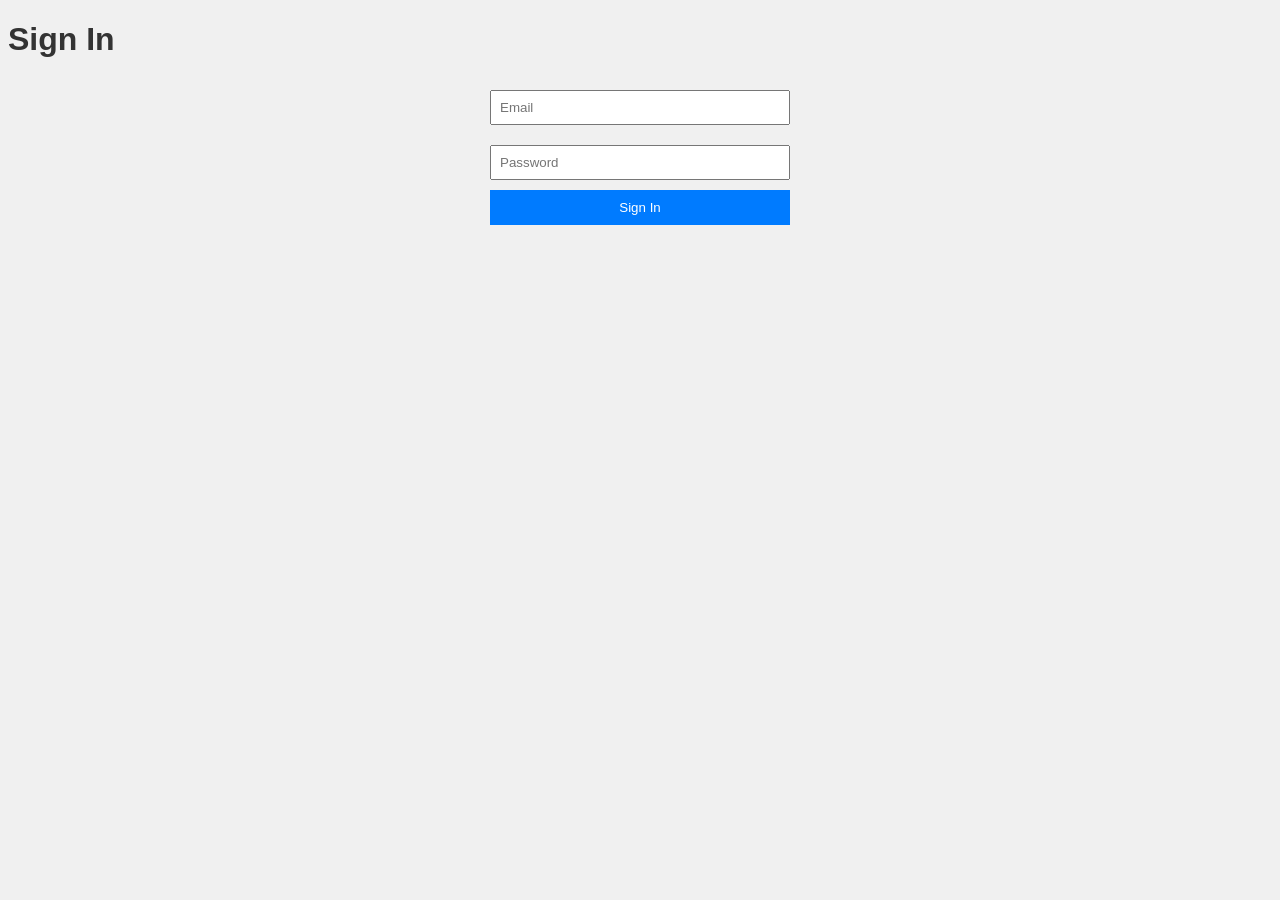
==== signin.html @ 66d2d41c "Add basic sign-in page" ====
<!DOCTYPE html>
<html lang="en">
<head>
    <meta charset="UTF-8">
    <meta name="viewport" content="width=device-width, initial-scale=1.0">
    <title>Sign In - Music Store</title>
    <link rel="stylesheet" href="css/signin.css">
</head>
<body>
    <h1>Sign In</h1>
    <form>
        <input type="email" placeholder="Email">
        <input type="password" placeholder="Password">
        <button type="submit">Sign In</button>
    </form>
</body>
</html>
---- css/signin.css ----
body { font-family: Arial, sans-serif; background: #f0f0f0; }
h1 { color: #333; }
form { display: flex; flex-direction: column; width: 300px; margin: auto; }
input { margin: 10px 0; padding: 8px; }
button { padding: 10px; background: #007bff; color: white; border: none; cursor: pointer; }
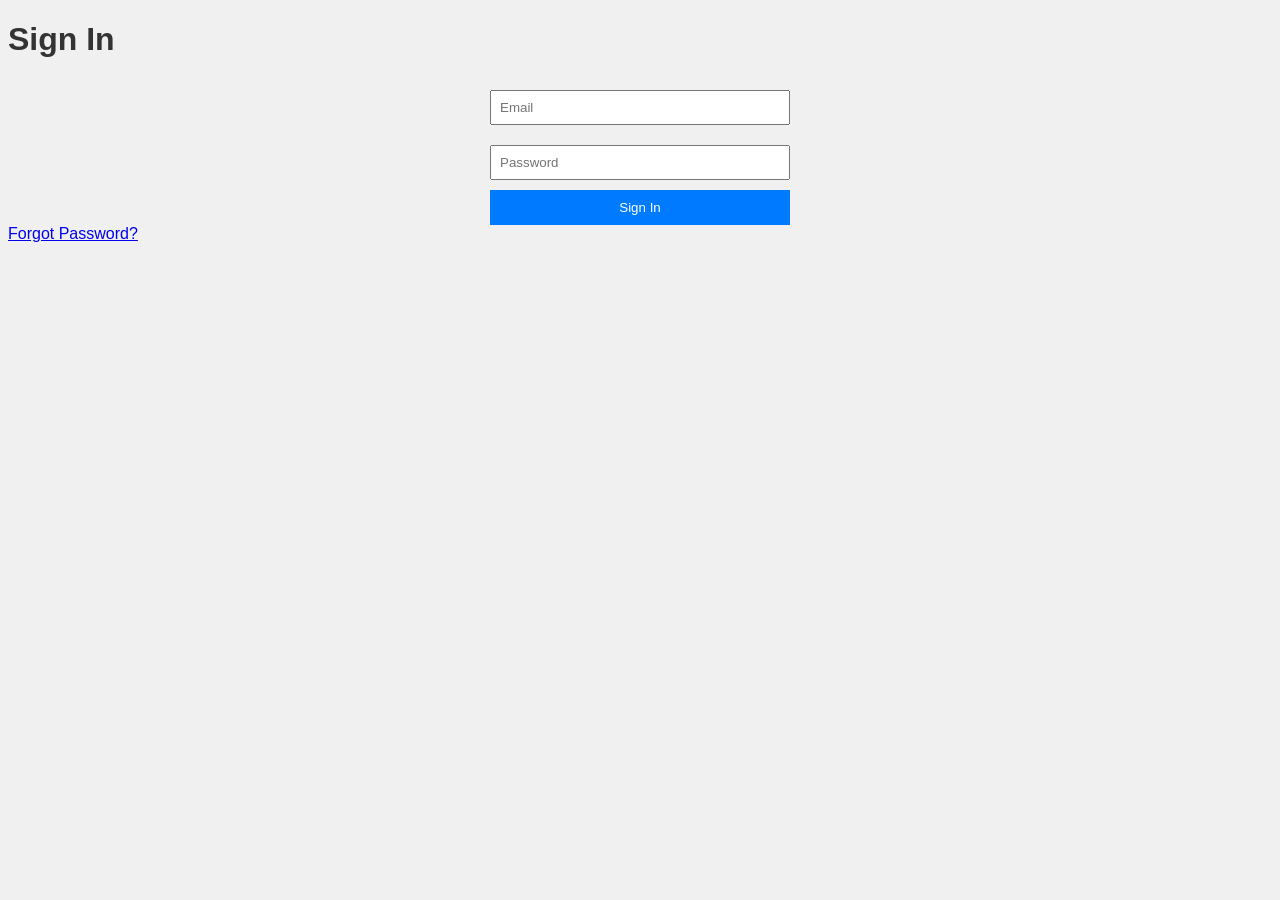
==== commit 36948eed: "Fix: Add missing forgot password link on sign-in page" ====
--- a/signin.html
+++ b/signin.html
@@ -15,3 +15,4 @@
     </form>
 </body>
 </html>
+<a href="#">Forgot Password?</a>
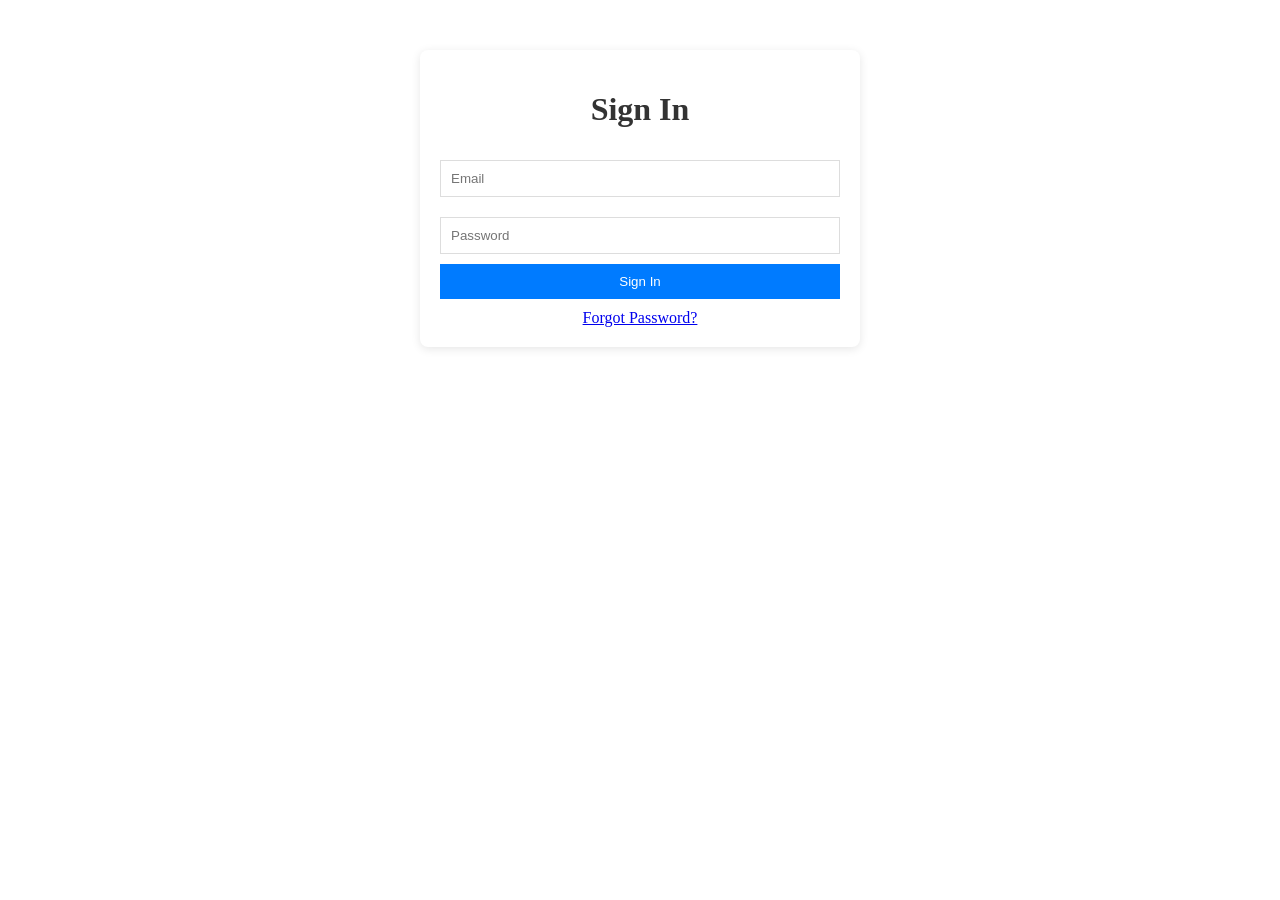
==== commit 767c53ee: "Add sign-in page HTML and CSS for issue#1" ====
--- a/signin.html
+++ b/signin.html
@@ -7,12 +7,14 @@
     <link rel="stylesheet" href="css/signin.css">
 </head>
 <body>
-    <h1>Sign In</h1>
-    <form>
-        <input type="email" placeholder="Email">
-        <input type="password" placeholder="Password">
-        <button type="submit">Sign In</button>
-    </form>
+    <div class="container">
+        <h1>Sign In</h1>
+        <form>
+            <input type="email" placeholder="Email">
+            <input type="password" placeholder="Password">
+            <button type="submit">Sign In</button>
+            <a href="#">Forgot Password?</a>
+        </form>
+    </div>
 </body>
 </html>
-<a href="#">Forgot Password?</a>
--- a/css/signin.css
+++ b/css/signin.css
@@ -1,5 +1,13 @@
-body { font-family: Arial, sans-serif; background: #f0f0f0; }
-h1 { color: #333; }
-form { display: flex; flex-direction: column; width: 300px; margin: auto; }
-input { margin: 10px 0; padding: 8px; }
+.container {
+    max-width: 400px;
+    margin: 50px auto;
+    padding: 20px;
+    background: white;
+    border-radius: 8px;
+    box-shadow: 0 2px 10px rgba(0,0,0,0.1);
+}
+h1 { text-align: center; color: #333; }
+form { display: flex; flex-direction: column; }
+input { margin: 10px 0; padding: 10px; border: 1px solid #ddd; }
 button { padding: 10px; background: #007bff; color: white; border: none; cursor: pointer; }
+a { text-align: center; margin-top: 10px; display: block; }
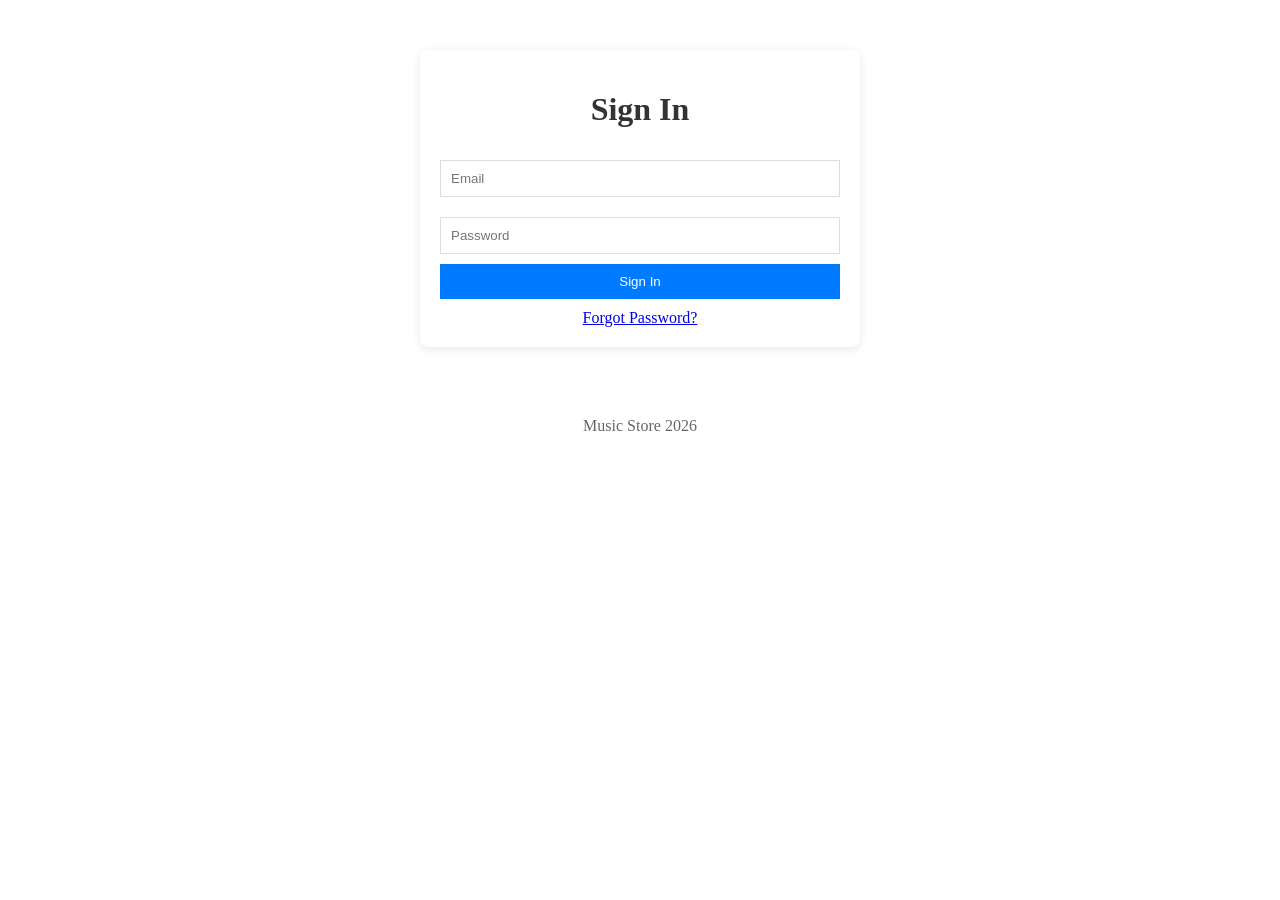
==== commit e1a16e6b: "Update sign-in page with footer and improved styling" ====
--- a/signin.html
+++ b/signin.html
@@ -18,3 +18,4 @@
     </div>
 </body>
 </html>
+<footer>Music Store 2026</footer>
--- a/css/signin.css
+++ b/css/signin.css
@@ -11,3 +11,4 @@
 input { margin: 10px 0; padding: 10px; border: 1px solid #ddd; }
 button { padding: 10px; background: #007bff; color: white; border: none; cursor: pointer; }
 a { text-align: center; margin-top: 10px; display: block; }
+footer { text-align: center; padding: 20px; color: #666; }
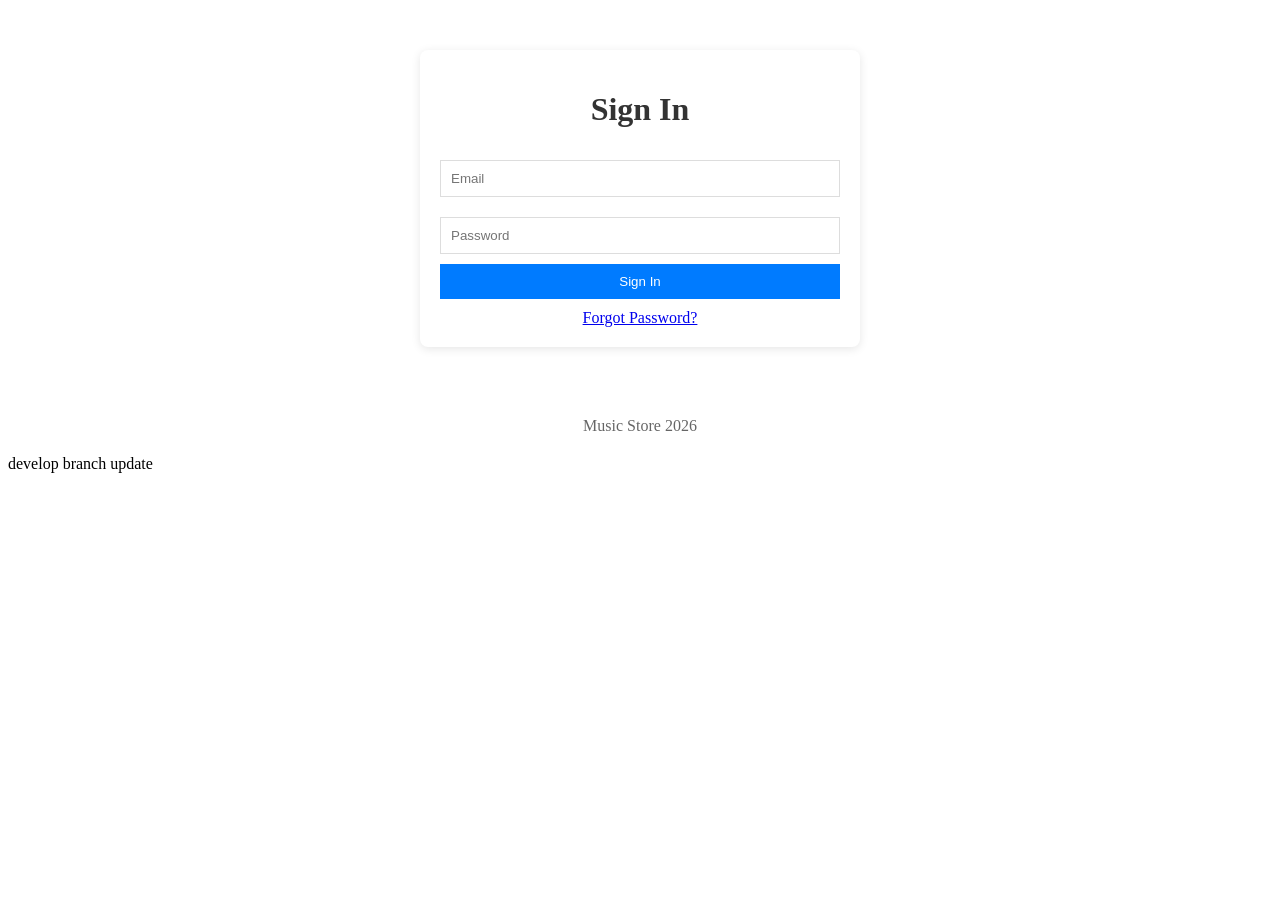
==== commit b515660e: "Update signin on develop branch" ====
--- a/signin.html
+++ b/signin.html
@@ -19,3 +19,4 @@
 </body>
 </html>
 <footer>Music Store 2026</footer>
+develop branch update
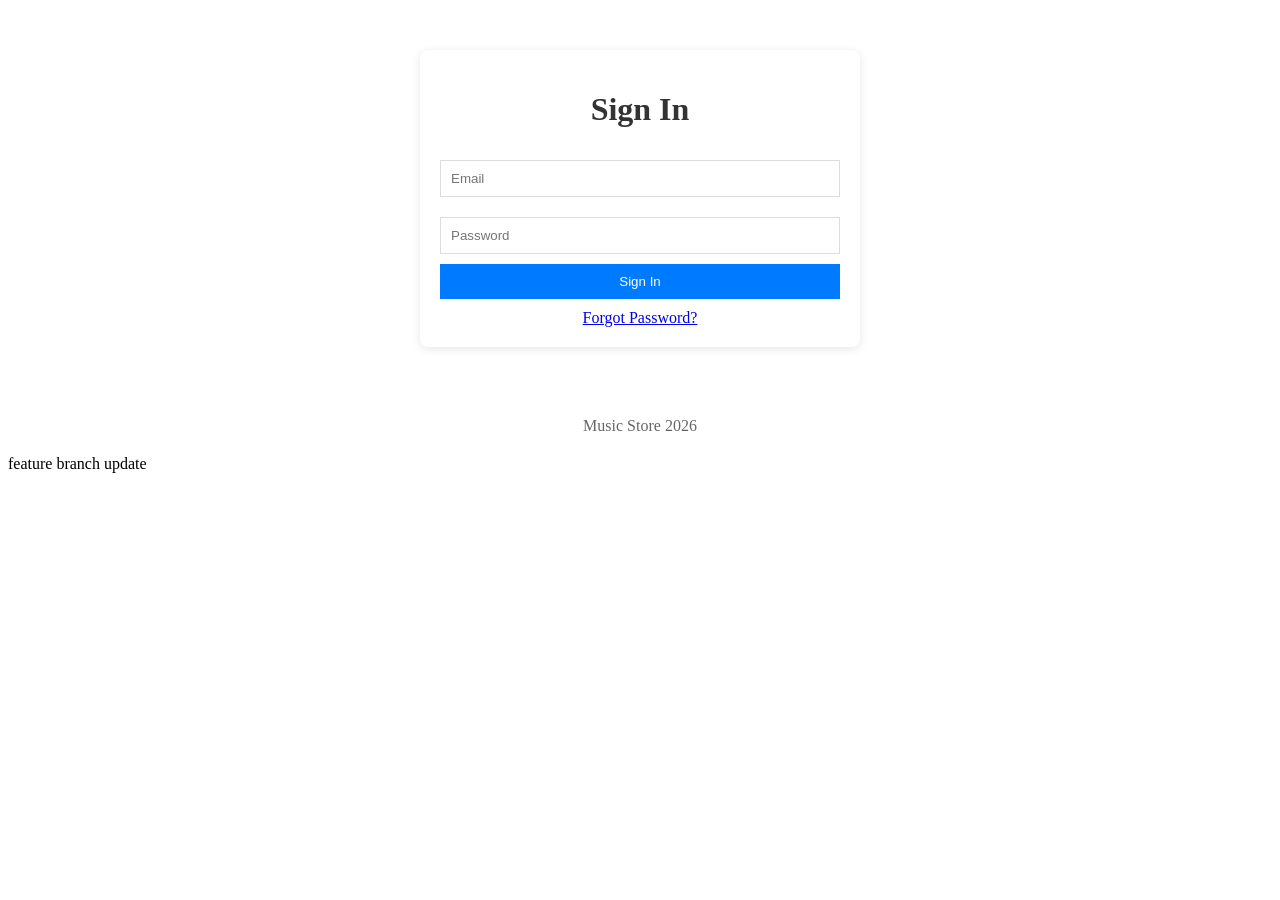
==== commit b1f58d8c: "Update signin on feature branch" ====
--- a/signin.html
+++ b/signin.html
@@ -19,4 +19,4 @@
 </body>
 </html>
 <footer>Music Store 2026</footer>
-develop branch update
+feature branch update
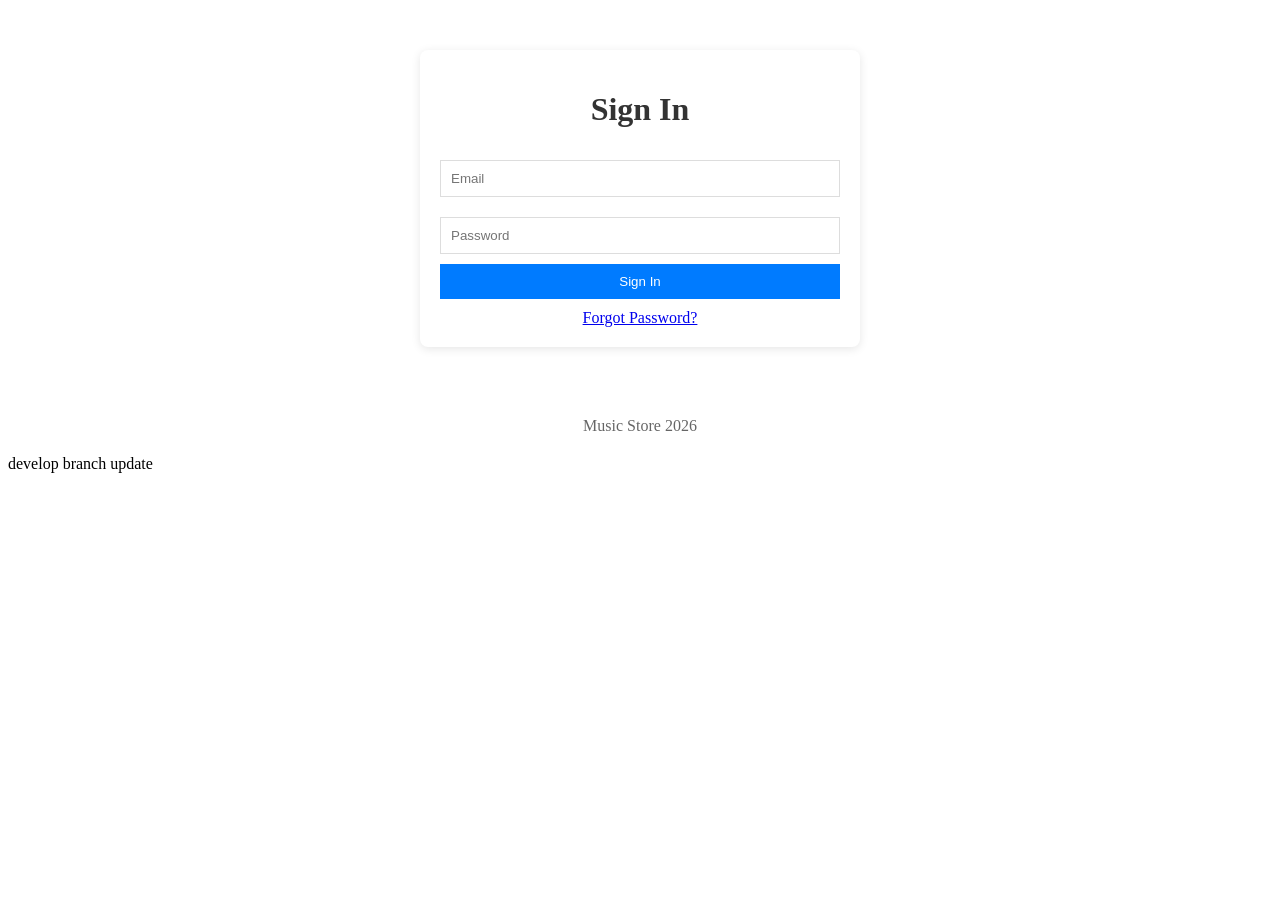
==== commit d0ed65c9: "Resolve merge conflict in signin.html" ====
--- a/signin.html
+++ b/signin.html
@@ -19,4 +19,4 @@
 </body>
 </html>
 <footer>Music Store 2026</footer>
-feature branch update
+develop branch update
